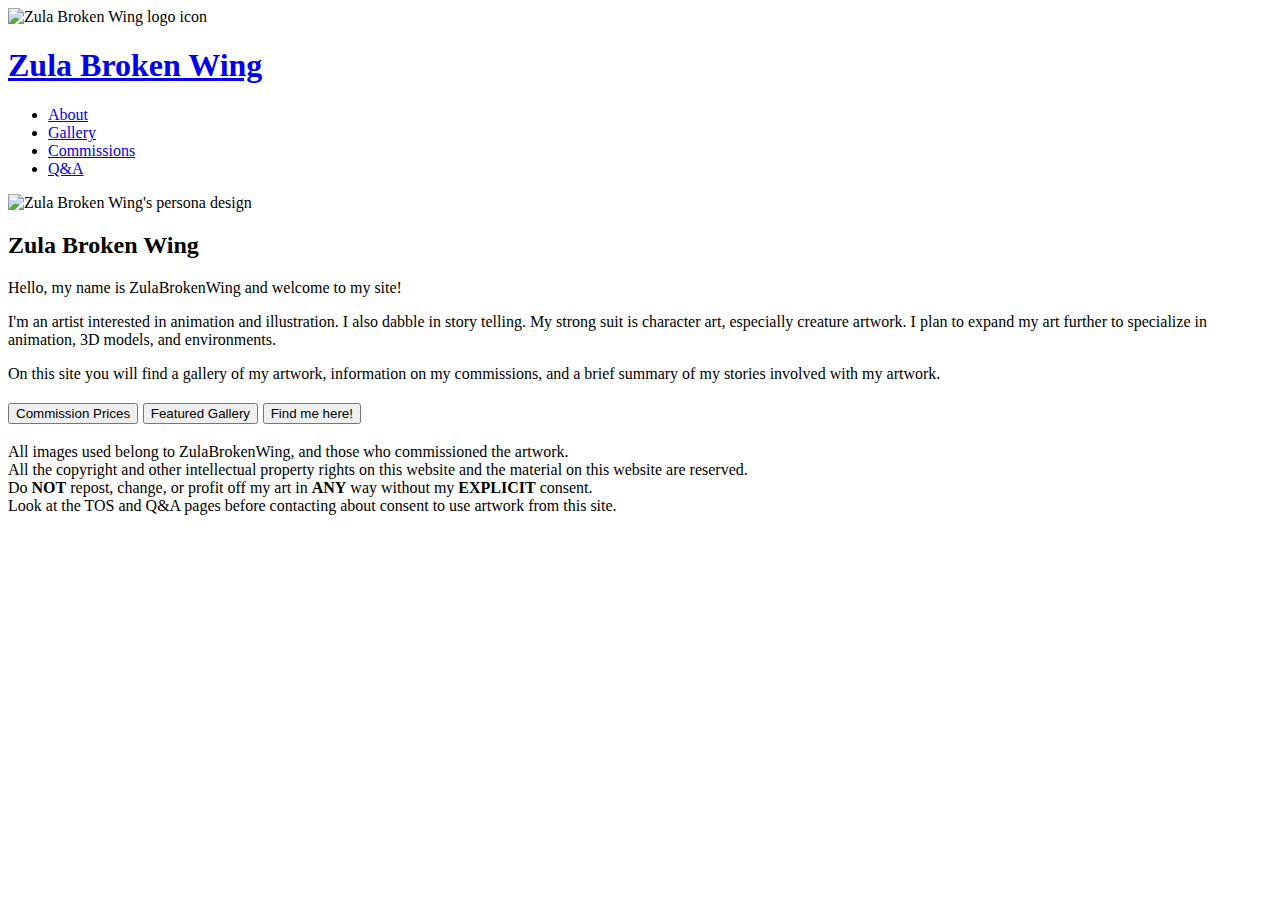
==== index.html @ 3ee6b8b9 "Add files via upload" ====
<!DOCTYPE html>
<html lang="en">
	<head>
		<!-- Character set and page title and connect to CSS -->
		<meta charset="UTF-8">
		<title>ZulaBrokenWing - Homepage</title>
		<link href="css/index.css" rel="stylesheet" type="text/css" />
	</head>
	<!-- Make background black -->
	<body>

		<!-- Create header that will show up on every single page -->
		<header>
			<!-- Insert logo image here (top left corner of the page) -->
			<img src="images/logo.png" alt="Zula Broken Wing logo icon" id="logo">

			<!-- Clickable title that will lead you back to the home page -->
			<h1><a href="#">Zula Broken Wing</a></h1>
			
			<!-- Navigation (make into a drop down bar for About, Gallery, and Commissions later) -->
			<nav id="navigate">
				<ul>
					<li><a href="#">About</a></li>
					<li><a href="#">Gallery</a></li>
					<li><a href="#">Commissions</a></li> 
					<li><a href="#">Q&A</a></li>
				</ul>
			</nav>
		</header>

		<!-- Main part of the homepage (2 sections: Article, Buttons) -->
		<main>
			<!-- Article section -->
			<section id="article">

				<!-- Featured Image -->
				<div id="a-img">
					<!-- Insrert example artwork of the artist here (to the right of the article) -->
					<img src="images/sona_intro.png" alt="Zula Broken Wing's persona design" id="r-side-img">
				</div>
				
				<!-- Indent article title and paragraphs (want to box into specific margins later) -->
				<div id="a-text">

					<!-- Article Title -->
					<h2 class="art-l-cent-head">Zula Broken Wing</h2>
			
					<!-- Make paragraphs separated -->
					<p>
					Hello, my name is ZulaBrokenWing and welcome to my site!
					</p>

					<p>
					I'm an artist interested in animation and illustration. I 
					also dabble in story telling. My strong suit is character 
					art, especially creature artwork. I plan to expand my 
					art further to specialize in animation, 3D models, and 
					environments.
					</p>

					<p>
					On this site you will find a gallery of my artwork, 
					information on my commissions, and a brief summary 
					of my stories involved with my artwork.
					</p>
				</div>
			</section>
			
			<!-- Button Section -->
			<nav id="buttons">
				<!-- Clickable buttons (link to the pages they belong to) -->
				<h3>
					<button onclick="location.href='#'" type="button" class="orange">Commission Prices</button>
					<button onclick="location.href='#'" type="button" class="purple">Featured Gallery</button>
					<button onclick="location.href='#'" type="button" class="orange">Find me here!</button>
				</h3>
			</nav>
		</main>

		<!-- Disclaimer Footer -->
		<footer>
			<p>
			All images used belong to ZulaBrokenWing, and those who commissioned the artwork.
			<br/>
			All the copyright and other intellectual property rights on this website and the material on this website are reserved.
			<br/>
			<!-- Bold important text -->
			Do <strong>NOT</strong> repost, change, or profit off my art in <strong>ANY</strong> way without my <strong>EXPLICIT</strong> consent.
			<br/>
			Look at the TOS and Q&A pages before contacting about consent to use artwork from this site.
			</p>
		</footer>
	</body>
</html>
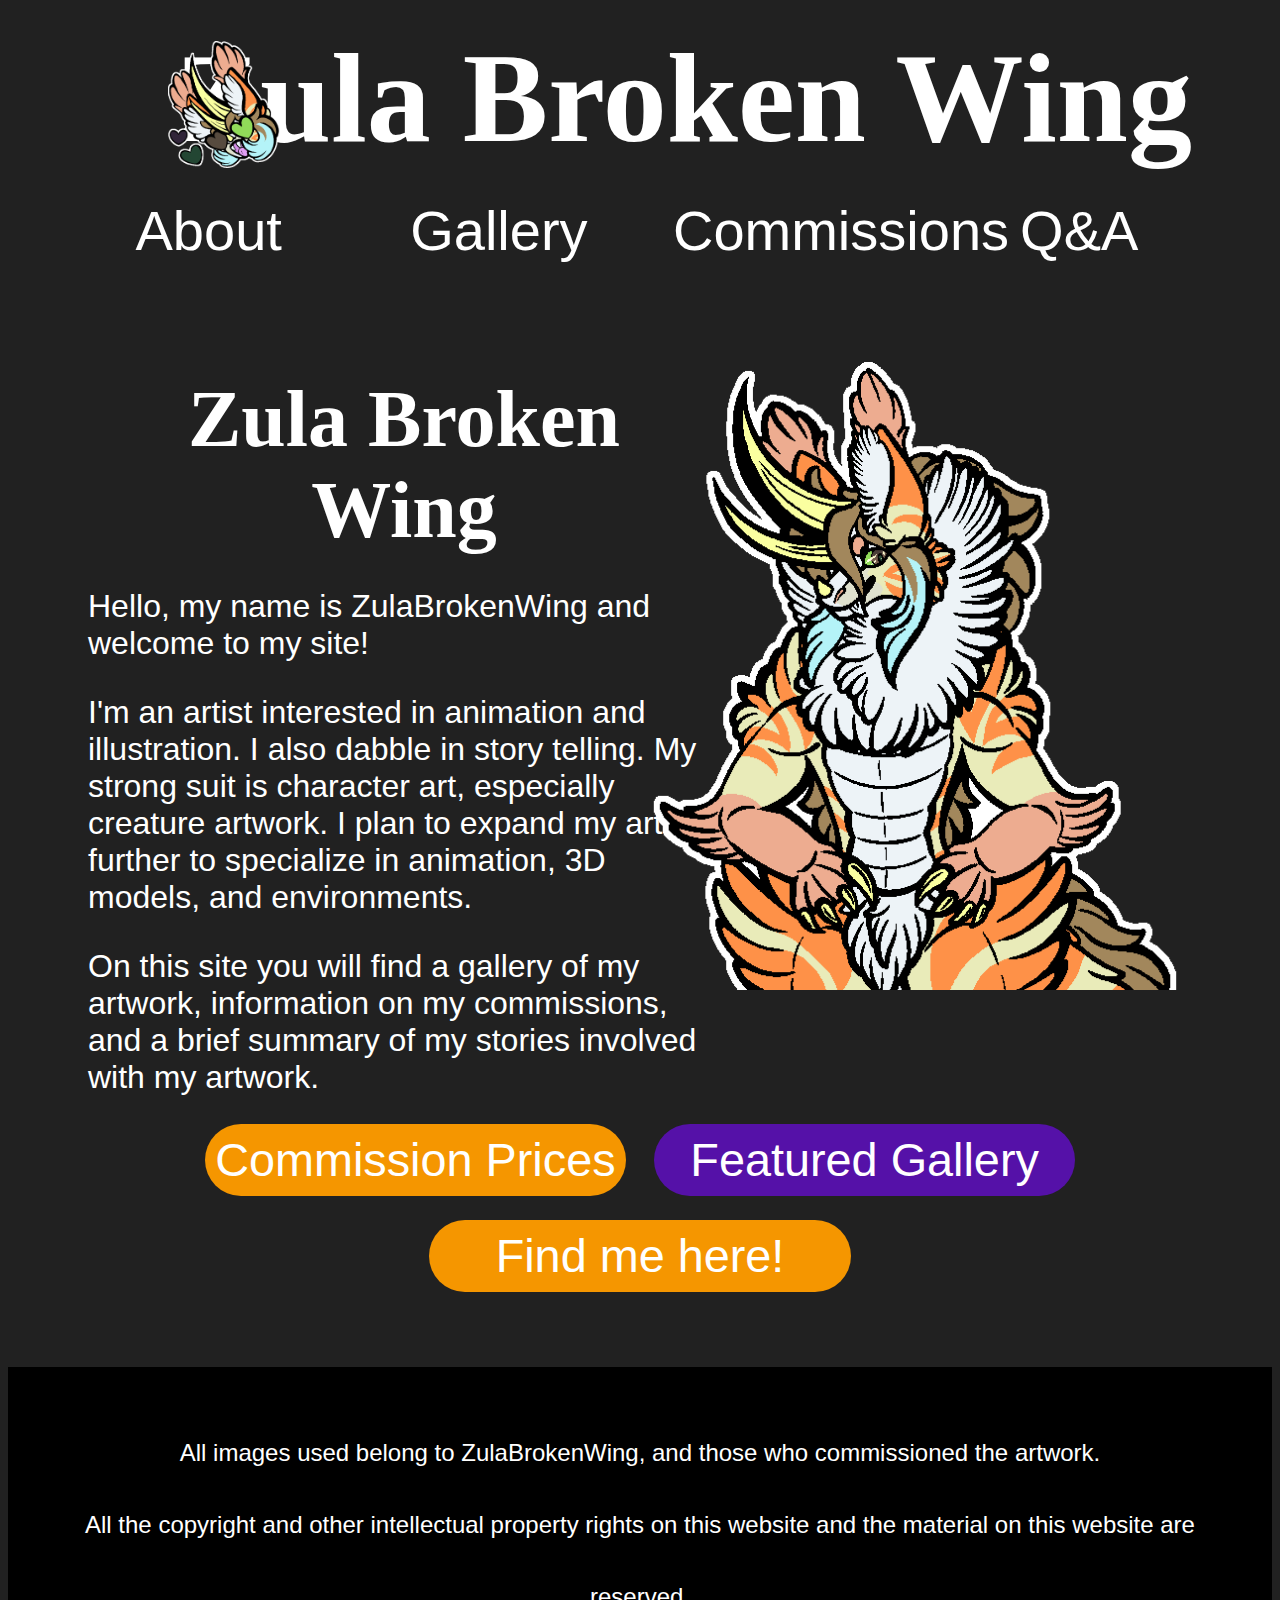
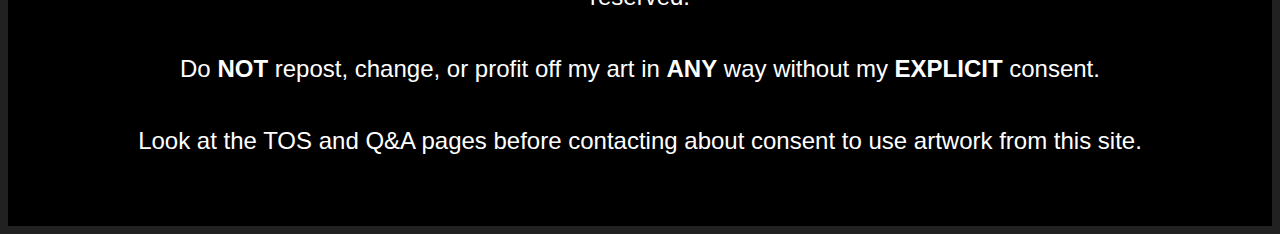
==== commit 9284dfa0: "Add files via upload" ====
--- a/index.html
+++ b/index.html
@@ -40,7 +40,7 @@
 				</div>
 				
 				<!-- Indent article title and paragraphs (want to box into specific margins later) -->
-				<div id="a-text">
+				<div id="a-l-text">
 
 					<!-- Article Title -->
 					<h2 class="art-l-cent-head">Zula Broken Wing</h2>
--- a/css/index.css
+++ b/css/index.css
@@ -0,0 +1,333 @@
+/* CSS ZulaBrokenWing website Style Sheet */
+
+/* Get fonts */
+@font-face {
+    font-family: 'CreativeDesigner';
+    src: url(fonts/CreativeDesigner);
+}
+
+@font-face {
+    font-family: 'Viner Hand ITC';
+    src: url(fonts/Viner-Hand-ITC);
+}
+
+@font-face {
+    font-family: 'Designosaur';
+    src: url(fonts/Designosaur-Regular);
+}
+
+@font-face {
+    font-family: 'Berlin Sans FB';
+    src: url(fonts/Berlin-Sans-FB-Regular);
+}
+
+/* Set header size */
+header{
+    width: auto;
+}
+
+/* Set main size */
+main{
+    width: auto;
+}
+
+/* Make background black and text white */
+body{
+    background-color:#212121;
+    color: #FFFFFF;
+    /*Causing the screen to have a side scroller */
+    /*width: 100%;*/
+}
+
+/* Make logo align to the left of the text title, and adjust its scale */
+#logo{
+    float: left;
+
+    width: 7em; /* Get size of logo on the page (Experiment with size once format is established) */
+
+    position: relative;
+    top: 1em;
+    left: 10em;
+
+    /*outline: 1px solid blue;*/
+}
+
+/* Adjust the header size */
+header{
+    width: 100%;
+    height: 20em;
+    /*
+    outline: 1px solid red;
+    */
+}
+
+/* Adjust Header1 font size, style, and alignment */
+h1{
+    font-size: 8em; /* 128px / 16 = 8em */
+    text-align: center;
+    font-family: "Creative Designer", "Brush Script MT", cursive;
+    margin:auto;
+    margin: 2%;
+}
+
+h1 a{
+    text-decoration: none;
+    color: #FFFFFF;
+    border: 5em;
+}
+/* End Header1 adjust */
+
+/* Adjust the navigation bar's font size, color, style, and alignment */
+#navigate{
+    margin: 0 auto;
+    width: 95%;
+    /*padding: 1em;*/
+    /*outline: 1px solid yellow;*/
+    margin-bottom: 5%;
+
+    /* Nudge to the left */
+    position: relative;
+    right: 1em;
+}
+
+#navigate ul {
+    /*outline: 1px solid white;*/
+    margin: 0 auto;
+}
+
+#navigate ul li{
+    color: #FFFFFF;
+    font-size: 3.5em; /* 56px / 16 = 3.5em */
+    font-family: "Designosaur", "Tahoma", sans-serif;
+    
+    width: 20%;
+    list-style-type: none;
+    text-align: center;
+    float: left;
+    /*
+    outline: 1px solid white;
+    */
+    /*margin-left: 1em;
+    margin-right: 1em;*/
+
+    margin-left: 2.5%;
+    margin-right: 2.5%;
+}
+
+#navigate ul li a{
+    color: #FFFFFF;
+    text-decoration: none;
+}
+/* End navigation bar */
+
+/* Adjust article width to the page */
+#article{
+    width: 100%;
+    /*outline: 1px solid red;*/
+}
+
+/* Adjust Header2 font size, style, and alignment */
+h2{
+    font-size: 5em; /* 80px / 16 = 5em */
+    font-family: "Viner Hand ITC", "Brush Script MT", cursive;
+}
+
+/*Center article header on the left*/
+.art-l-cent-head{
+    text-align: center;
+    margin: 2%;
+    margin-bottom: 5%;
+}
+
+/*Center article header*/
+.art-cent-head{
+    text-align: center;
+    /*outline: 1px solid green;*/
+}
+
+/* Adjust article text width to the page */
+#a-l-text{
+    width: 50%; /*Left align*/
+    /*outline: 1px solid red;*/
+
+    position: relative;
+    top: 1em;
+    left: 5em;
+}
+
+/* Adjust article text width to the page */
+#a-text{
+    width: 90%;
+    /*outline: 1px solid red;*/
+
+    position: relative;
+    top: 1em;
+    left: 5em;
+}
+
+/* Adjust article font size, style, margins, and alignment */
+#article p{
+    font-size: 2em; /* 32px / 16 = 2em */
+    text-align: left;
+    font-family: "Berlin Sans FB", "Trebuchet MS", sans-serif;
+
+    /*outline: 1px solid red;*/
+    
+}
+
+/* Make any image that's on the side of the text go to the right */
+#r-side-img{
+    float: right;
+    vertical-align: top;
+    
+    margin-bottom: 5%;
+    /*margin-left: 5%;*/
+
+    /* Why does not having this break everything??? */
+    /*margin: 1%;*/
+
+    /*outline: 1px solid red;*/
+    
+    position: relative;
+    right: 5em;
+
+    width: 35em; /* Get size of image on the page (Make larger once format is established) */
+}
+
+/* Adjust button font size, style, and alignment */
+#buttons{
+    width: 100%;
+    /*outline: 1px solid red;*/
+    text-align: center;
+    clear: both;
+    margin: auto;
+    margin-bottom: 5%;
+}
+
+.orange{
+    background-color: #F59600;
+    color: #FFFFFF;
+    font-family: "Designosaur", "Tahoma", sans-serif;
+    font-size: 2.5em; /* 48px / 16 = 3em */
+    border: none;
+    border-radius: 25em;
+    padding: .2em;
+    width: 9em;
+    margin: .25em;
+}
+
+.purple{
+    background-color: #5511A8;
+    color: #FFFFFF;
+    font-family: "Designosaur", "Tahoma", sans-serif;
+    font-size: 2.5em; /* 48px / 16 = 3em */
+    border: none;
+    border-radius: 25em;
+    padding: .2em;
+    width: 9em;
+    margin: .25em;
+}
+/* End button adjustment */
+
+/* Make footer have a diffrent color, adjust the font size, font style, and alignment */
+footer{
+    font-size: 1.5em; /* 16px / 16 = 1em */
+    line-height: 3;
+    text-align: center;
+    font-family: "Berlin Sans FB", "Trebuchet MS", sans-serif;
+    background-color: #000000;
+    padding: 2%;
+}
+
+/* Forms */
+
+/* Form */
+form{
+    /* Trying to center the form*/
+    width: 50%;
+    margin: 0 auto;
+
+    display: block;
+    text-align: center;
+
+    /*outline: 1px solid blue;*/
+
+    font-family: "Designosaur", "Tahoma", sans-serif;
+    font-size: 2em; /* 32px / 16 = 2em */
+}
+
+/* Input */
+input[type=text]{
+    width: 15em;
+    height: 3em;
+    font-family: "Designosaur", "Tahoma", sans-serif;
+}
+
+textarea{
+    width: 50em;
+    height: 30em;
+    font-family: "Designosaur", "Tahoma", sans-serif;
+}
+
+input[type=submit]{
+    
+    width: 9em;
+    height: 3em;
+    
+    font-family: "Designosaur", "Tahoma", sans-serif;
+    font-size: 1em; /* 32px / 16 = 2em */
+
+    background-color: #5511A8;
+    color: #FFFFFF;
+
+    border-radius: 2em;
+    border: none;
+
+    margin-bottom: 5%;
+}
+/* End Input and Form */
+
+/* Start of TOS page */
+
+/* Mini Header */
+.mini-header{
+    font-family: "Designosaur", "Tahoma", sans-serif;
+    font-size: 3em; /* 48px / 16 = 3em */
+    /*outline: 1px solid pink;*/
+}
+
+/* Tiny Header */
+.tiny-h{
+    font-size: 2.5em; /* 40px / 16 = 2.5em */
+    font-family: "Berlin Sans FB", "Trebuchet MS", sans-serif;
+    font-weight: normal;
+}
+
+/* Center Please */
+.center-plz{
+    font-family: "Designosaur", "Tahoma", sans-serif;
+    font-size: 3em; /* 48px / 16 = 3em */
+    text-align: center;
+    /*outline: 1px solid royalblue;*/
+}
+
+/* TOS List */
+.tos-list{
+    font-size: 2em; /* 32px / 16 = 2em */
+    font-family: "Berlin Sans FB", "Trebuchet MS", sans-serif;
+}
+
+/* Spaced TOS List */
+.spaced{
+    margin-bottom: 2%;
+}
+
+/* Center Paragraph */
+#article p.center-p{
+    font-family: "Berlin Sans FB", "Trebuchet MS", sans-serif;
+    width: 100%;
+    /*outline: 1px solid orchid;*/
+
+    text-align: center;
+}
+
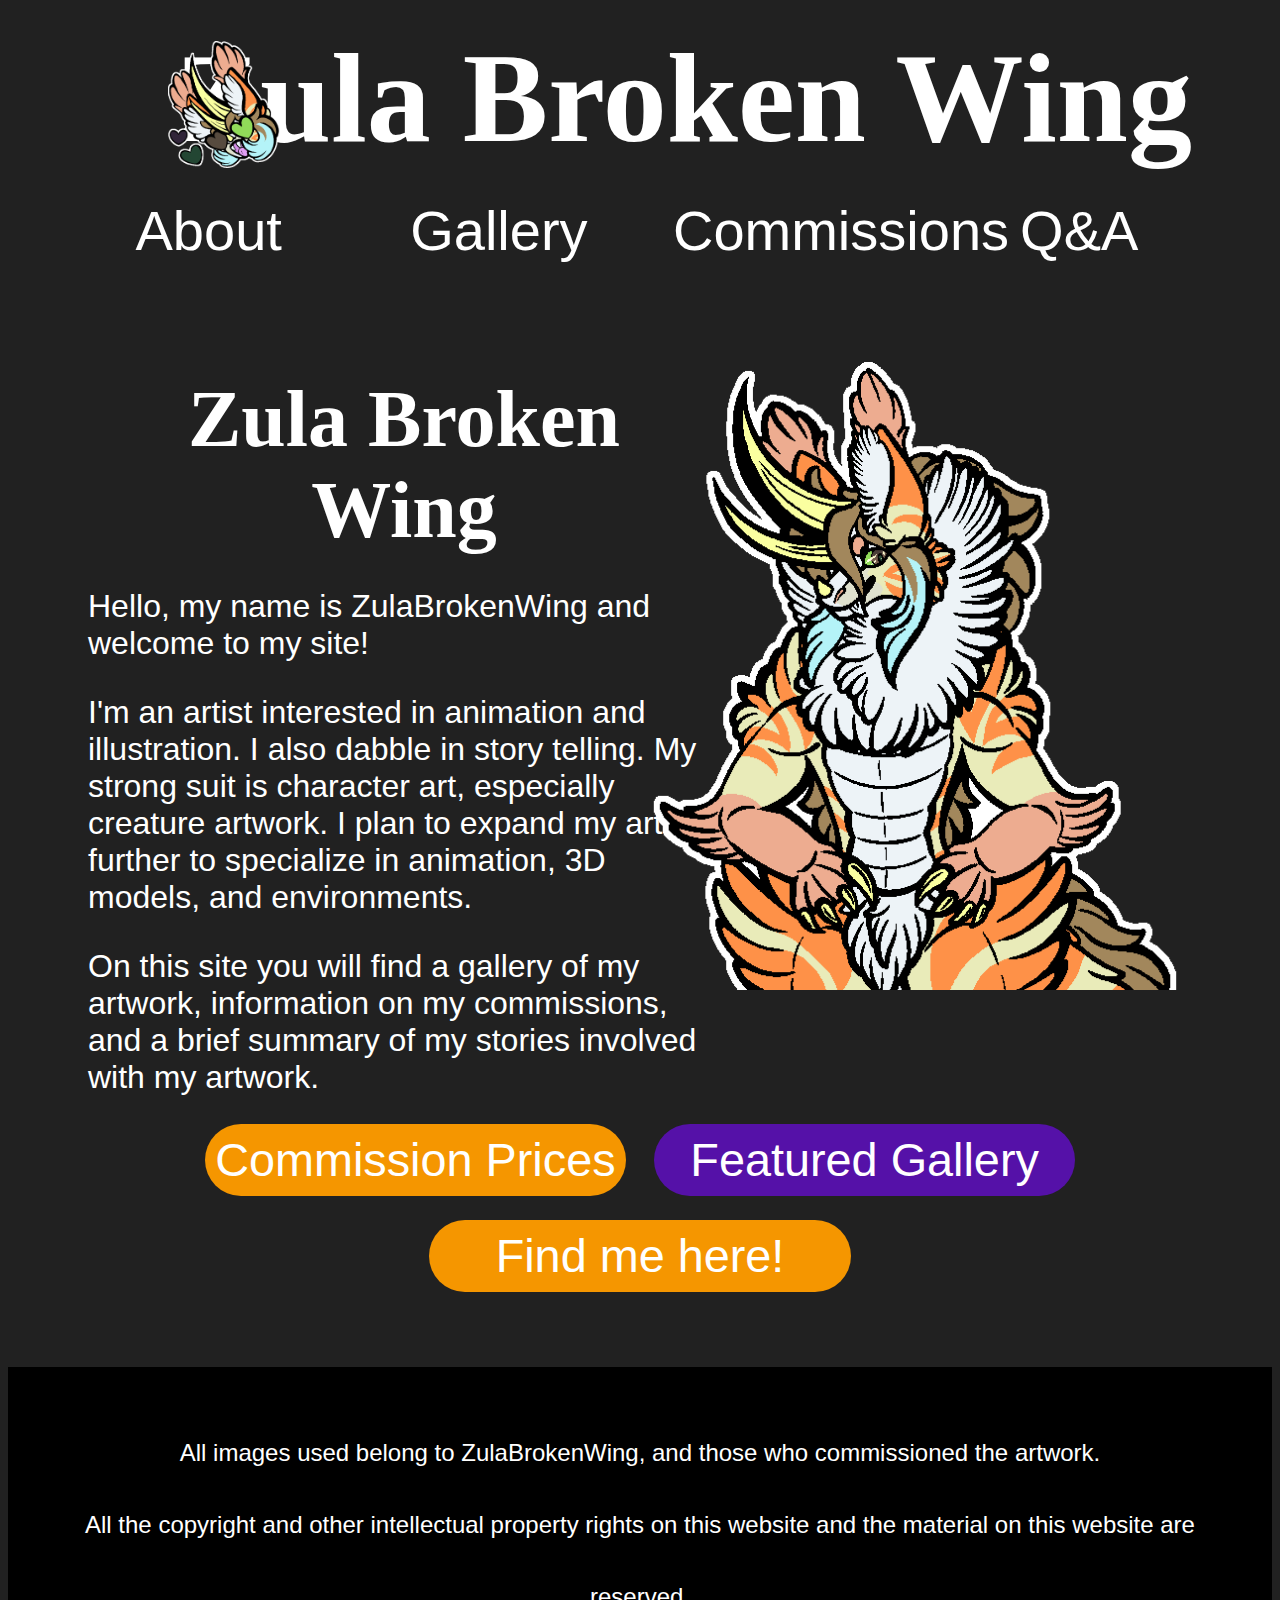
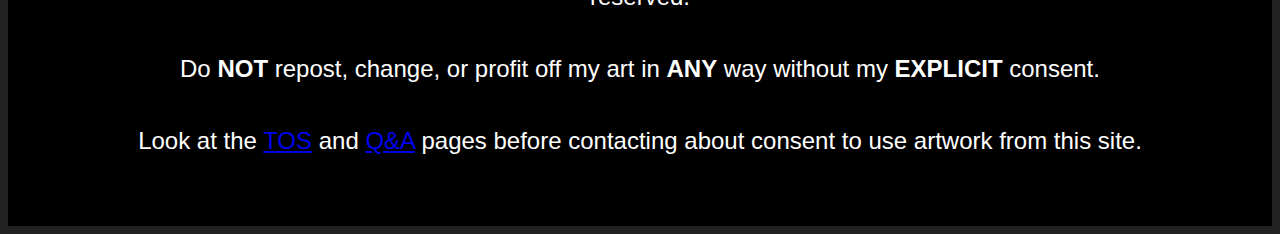
==== commit b953bd11: "Add files via upload" ====
--- a/index.html
+++ b/index.html
@@ -4,7 +4,7 @@
 		<!-- Character set and page title and connect to CSS -->
 		<meta charset="UTF-8">
 		<title>ZulaBrokenWing - Homepage</title>
-		<link href="css/index.css" rel="stylesheet" type="text/css" />
+		<link href="css/index.css" rel="stylesheet" type="text/css">
 	</head>
 	<!-- Make background black -->
 	<body>
@@ -15,15 +15,15 @@
 			<img src="images/logo.png" alt="Zula Broken Wing logo icon" id="logo">
 
 			<!-- Clickable title that will lead you back to the home page -->
-			<h1><a href="#">Zula Broken Wing</a></h1>
+			<h1><a href="index.html">Zula Broken Wing</a></h1>
 			
 			<!-- Navigation (make into a drop down bar for About, Gallery, and Commissions later) -->
 			<nav id="navigate">
 				<ul>
-					<li><a href="#">About</a></li>
-					<li><a href="#">Gallery</a></li>
-					<li><a href="#">Commissions</a></li> 
-					<li><a href="#">Q&A</a></li>
+					<li><a href="stories.html">About</a></li>
+					<li><a href="gallery.html">Gallery</a></li>
+					<li><a href="comm-info.html">Commissions</a></li> 
+					<li><a href="qna.html">Q&A</a></li>
 				</ul>
 			</nav>
 		</header>
@@ -70,9 +70,9 @@
 			<nav id="buttons">
 				<!-- Clickable buttons (link to the pages they belong to) -->
 				<h3>
-					<button onclick="location.href='#'" type="button" class="orange">Commission Prices</button>
-					<button onclick="location.href='#'" type="button" class="purple">Featured Gallery</button>
-					<button onclick="location.href='#'" type="button" class="orange">Find me here!</button>
+					<button onclick="location.href='comm-prices-examples.html'" type="button" class="orange">Commission Prices</button>
+					<button onclick="location.href='featured-gallery.html'" type="button" class="purple">Featured Gallery</button>
+					<button onclick="location.href='socials.html'" type="button" class="orange">Find me here!</button>
 				</h3>
 			</nav>
 		</main>
@@ -81,13 +81,13 @@
 		<footer>
 			<p>
 			All images used belong to ZulaBrokenWing, and those who commissioned the artwork.
-			<br/>
+			<br>
 			All the copyright and other intellectual property rights on this website and the material on this website are reserved.
-			<br/>
+			<br>
 			<!-- Bold important text -->
 			Do <strong>NOT</strong> repost, change, or profit off my art in <strong>ANY</strong> way without my <strong>EXPLICIT</strong> consent.
-			<br/>
-			Look at the TOS and Q&A pages before contacting about consent to use artwork from this site.
+			<br>
+			Look at the <a href="tos.html">TOS</a> and <a href="qna.html">Q&A</a> pages before contacting about consent to use artwork from this site.
 			</p>
 		</footer>
 	</body>
